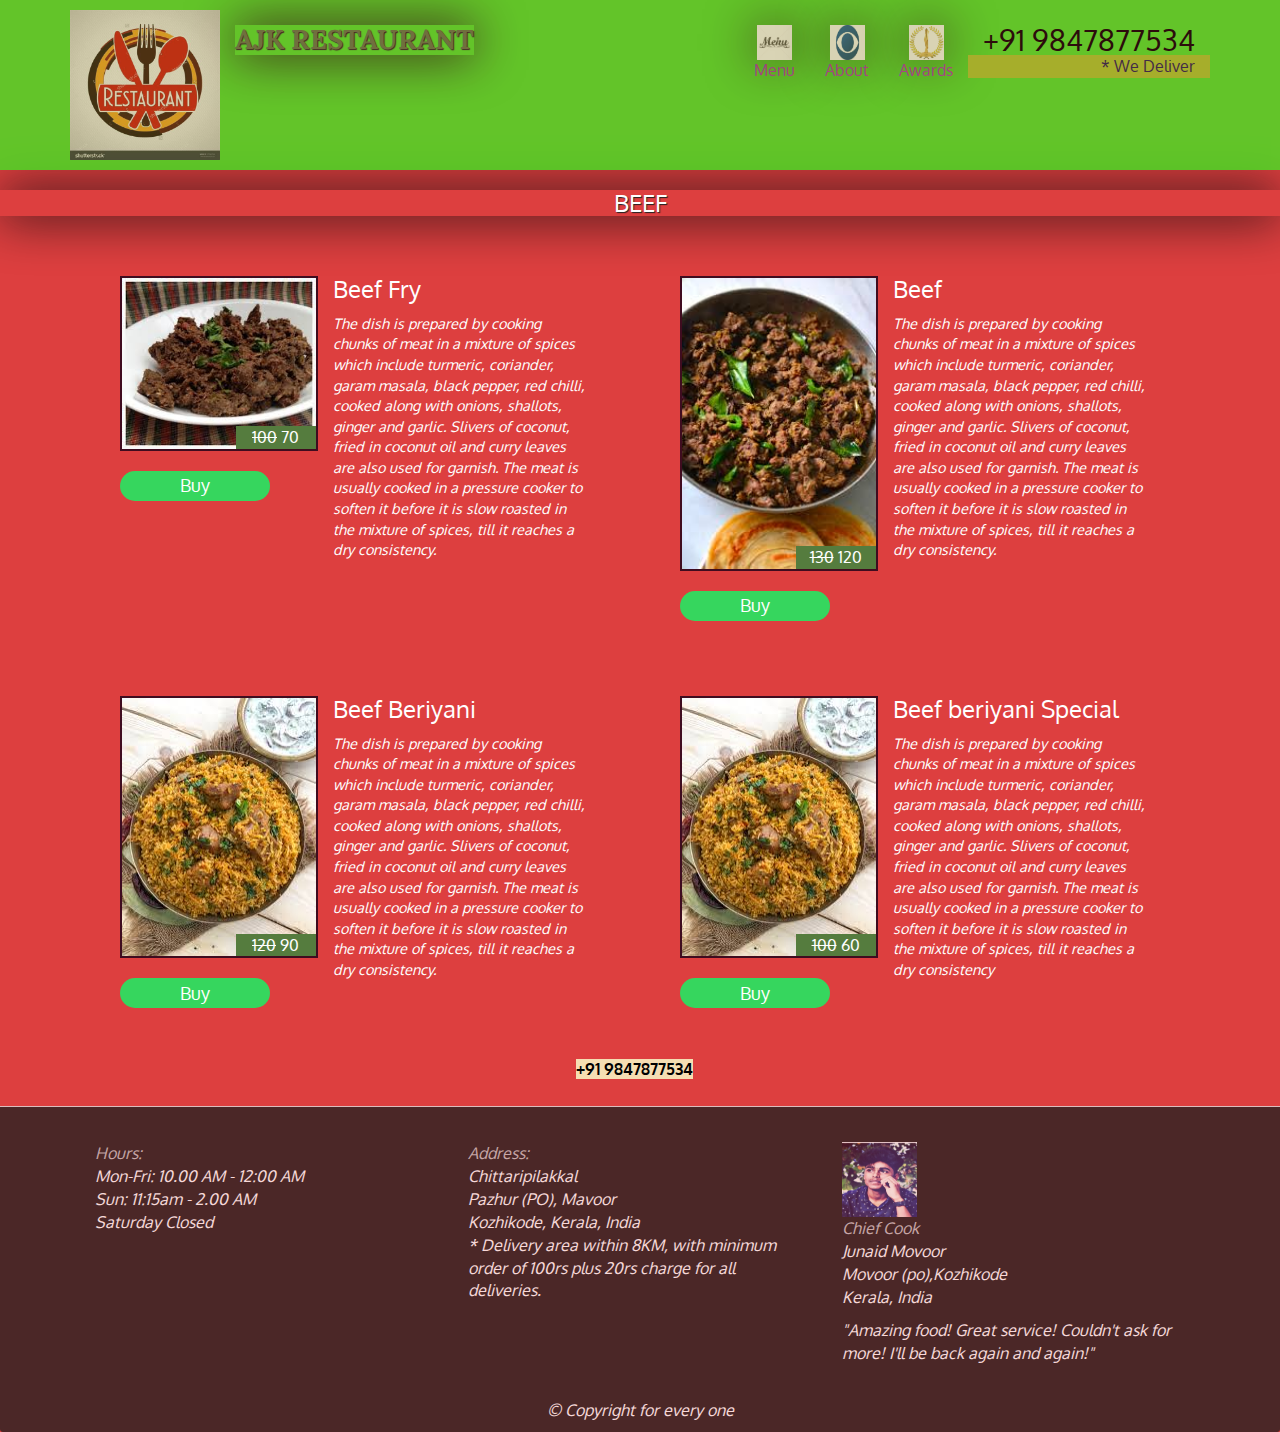
==== beef.html @ 37559feb "Add files via upload" ====
<!doctype html>
<html lang="en">
  <head>
    <meta charset="utf-8">
    <meta http-equiv="X-UA-Compatible" content="IE=edge">
    <meta name="viewport" content="width=device-width, initial-scale=1">
    <title></title>
    <link rel="stylesheet" href="css/bootstrap.min.css">
    <link rel="stylesheet" href="css/stylebf.css">
    <link href='https://fonts.googleapis.com/css?family=Oxygen:400,300,700' rel='stylesheet' type='text/css'>
    <link href='https://fonts.googleapis.com/css?family=Lora' rel='stylesheet' type='text/css'>
  </head>
  <body>
      <header>
        <nav id="header-nav" class="navbar navbar-default">
            <div class="container">
              <div class="navbar-header">
                <a href="index.html" class="pull-left visible-md visible-lg">
                  <div id="logo-img"><span class="imglo"><img src="img/logo.jfif"></span></div>
                </a>
      
                <div class="navbar-brand">
                  <a href="index.html"><h1>AJK Restaurant</h1></a>
                  
                </div>
      
                <button type="button" class="navbar-toggle collapsed" data-toggle="collapse" data-target="#collapsable-nav" aria-expanded="false">
                  <span class="sr-only">Toggle navigation</span>
                  <span class="icon-bar"></span>
                  <span class="icon-bar"></span>
                  <span class="icon-bar"></span>
                </button>
              </div>
      
              <div id="collapsable-nav" class="collapse navbar-collapse">
                 <ul id="nav-list" class="nav navbar-nav navbar-right">
                  <li>
                    <a href="menu-categories.html">
                      <span class="img"><img src="img/menu-logo-icon.jpg"></span><br class="hidden-xs">Menu</a>
                  </li>
                  <li>
                    <a href="#">
                        <span class="img"><img src="img/aboutlogo.jfif"></span><br class="hidden-xs"> About</a>
                  </li>
                  <li>
                    <a href="#">
                        <span class="img"><img src="img/avardslogo.jfif"></span></span><br class="hidden-xs"> Awards</a>
                  </li>
                  <li id="phone" class="hidden-xs">
                    <a href="tel:+919847877534">
                      <span>+91 9847877534</span></a><div class="deliver">* We Deliver</div>
                  </li>
                </ul>
              </div>
            </div>
          </nav>
      </header>
      <div class="chicken">
          <H3>Beef</H3>
      </div>
      <div id="main-content" class="container">
    
        <section class="row">
          <div class="menu-item-tile col-md-6">
            <div class="row">
              <div class="col-sm-5">
                <div class="menu-item-photo">
                  <div>
                    <span><strike>100</strike>  70</span></div>
                  <img class="img-responsive" width="250" height="150" src="img/beef fry.jfif" alt="Item">
                </div>
                <div class="Login">
              
                  <form>
                    <input type="button" onclick="window.location.href='file:///D:/assignment%205/contact.html'" value="Buy" />
            
                    </form>
              </div>
              </div>
              <div class="menu-item-description col-sm-7">
                <h3 class="menu-item-title">Beef Fry</h3>
                <p class="menu-item-details">The dish is prepared by cooking chunks of meat in a mixture of spices which include turmeric, coriander, garam masala, black pepper, red chilli, cooked along with onions, shallots, ginger and garlic. Slivers of coconut, fried in coconut oil and curry leaves are also used for garnish. The meat is usually cooked in a pressure cooker to soften it before it is slow roasted in the mixture of spices, till it reaches a dry consistency.</p>
              </div>
            </div>
            <hr class="visible-xs">
          </div>
    
          <div class="menu-item-tile col-md-6">
            <div class="row">
              <div class="col-sm-5">
                <div class="menu-item-photo">
                  <div><strike>130</strike> 120</div>
                  <img class="img-responsive" width="250" height="150" src="img/beef.jfif" alt="Item">
                </div>
                <div class="Login">
              
                  <form>
                    <input type="button" onclick="window.location.href='file:///D:/assignment%205/contact.html'" value="Buy" />
            
                    </form>
              </div>
              </div>
              <div class="menu-item-description col-sm-7">
                <h3 class="menu-item-title">Beef</h3>
                <p class="menu-item-details"> The dish is prepared by cooking chunks of meat in a mixture of spices which include turmeric, coriander, garam masala, black pepper, red chilli, cooked along with onions, shallots, ginger and garlic. Slivers of coconut, fried in coconut oil and curry leaves are also used for garnish. The meat is usually cooked in a pressure cooker to soften it before it is slow roasted in the mixture of spices, till it reaches a dry consistency.</p>
              </div>
            </div>
            <hr class="visible-xs">
          </div>
          
          <div class="clearfix visible-lg-block visible-md-block"></div>
    
          <div class="menu-item-tile col-md-6">
            <div class="row">
              <div class="col-sm-5">
                <div class="menu-item-photo">
                  <div><strike>120</strike>  90</div>
                  <img class="img-responsive" width="250" height="200" src="img/beef beriyani.jfif" alt="Item">
                </div>
                <div class="Login">
              
                  <form>
                        <input type="button" onclick="window.location.href='file:///D:/assignment%205/contact.html'" value="Buy" />
            
                    </form>
              </div>
              </div>
              <div class="menu-item-description col-sm-7">
                <h3 class="menu-item-title">Beef Beriyani</h3>
                <p class="menu-item-details">  The dish is prepared by cooking chunks of meat in a mixture of spices which include turmeric, coriander, garam masala, black pepper, red chilli, cooked along with onions, shallots, ginger and garlic. Slivers of coconut, fried in coconut oil and curry leaves are also used for garnish. The meat is usually cooked in a pressure cooker to soften it before it is slow roasted in the mixture of spices, till it reaches a dry consistency.</p>
              </div>
            </div>
            <hr class="visible-xs">
          </div>
    
          <div class="menu-item-tile col-md-6">
            <div class="row">
              <div class="col-sm-5">
                <div class="menu-item-photo">
                  <div><strike>100</strike>  60</div>
                  <img class="img-responsive" width="250" height="150" src="img/beef beriyani.jfif" alt="Item">
                </div>
                <div class="Login">
              
                  <form>
                    <input type="button" onclick="window.location.href='file:///D:/assignment%205/contact.html'" value="Buy" />  
            
                    </form>
              </div>
              </div>
              <div class="menu-item-description col-sm-7">
                <h3 class="menu-item-title">Beef beriyani Special</h3>
                <p class="menu-item-details"> The dish is prepared by cooking chunks of meat in a mixture of spices which include turmeric, coriander, garam masala, black pepper, red chilli, cooked along with onions, shallots, ginger and garlic. Slivers of coconut, fried in coconut oil and curry leaves are also used for garnish. The meat is usually cooked in a pressure cooker to soften it before it is slow roasted in the mixture of spices, till it reaches a dry consistency</p>
              </div>
            </div>
            <hr class="visible-xs">
          </div>
          
          
          <div class="clearfix visible-lg-block visible-md-block"></div>
    
        </section>
    
      </div>
      <div id="phone2" class="hidden-xs">
        <a href="tel:+919847877534">
          <span>+91 9847877534</span></a>
      </div>
      <footer class="panel-footer">
        <div class="container">
          <div class="row">
            <section id="hours" class="col-sm-4">
              <span>Hours:</span><br>
              Mon-Fri: 10.00 AM - 12:00 AM<br>
              Sun: 11:15am - 2.00 AM<br>
              Saturday Closed
              <hr class="visible-xs">
            </section>
            <section id="address" class="col-sm-4">
              <span>Address:</span><br>
              Chittaripilakkal<br>
              Pazhur (PO), Mavoor<br>
              Kozhikode, Kerala, India
              <p>* Delivery area within 8KM, with minimum order of 100rs plus 20rs charge for all deliveries.</p>
              <hr class="visible-xs">
            </section>
            <section id="testimonials" class="col-sm-4">
              <div class="jnd"><img src="img/jnd.jpg"></div>
              <span>Chief Cook</span>
              <p>Junaid Movoor<br>
                Movoor (po),Kozhikode<br>
                Kerala, India</p>
              <p>"Amazing food! Great service! Couldn't ask for more! I'll be back again and again!"</p>
            </section>
          </div>
          <div class="text-center">&copy; Copyright for every one</div>
        </div>
      </footer>

        <script src="js/jquery-2.1.4.min.js"></script>
        <script src="js/bootstrap.min.js"></script>
        <script src="js/script.js"></script>
      </body>
      </html>
---- css/stylebf.css ----
body {
    font-size: 16px;
    color: #fff;
    background-color:  rgb(221, 63, 63);
    font-family: 'Oxygen', sans-serif;
    
  }
  #header-nav {
    background-color: rgb(69, 230, 36);
    border-radius: 0;
    border: 0;
    opacity: .8;
  }
  #logo-img img {
    width: 150px;
    height: 150px;
    margin: 10px 15px 10px 0;
    opacity: .8;
  }
  
  .navbar-brand {
    padding-top: 25px;
  }
  
  .navbar-brand h1 {
    font-family: 'Lora', serif;
    color: #557c3e;
    font-size: 1.5em;
    text-transform: uppercase;
    font-weight: bold;
    text-shadow: 1px 1px 1px #222;
    margin-top: 0;
    margin-bottom: 0;
    box-shadow: 0 0 50px #0f0a0d;
  }
  .navbar-brand a:hover, .navbar-brand a:focus {
    text-decoration: none;
  }
  .navbar-brand p {
    color: #000;
    text-transform: uppercase;
    font-size: .7em;
    margin-top: 15px;
  }
  .navbar-brand p span { 
    vertical-align: middle;
  }
  .navbar-brand img {
      width: 50px;
      height: 25px;
  }
  
  #nav-list {
    margin-top: 10px;
  }
  #nav-list a {
    color: #a850a4;
    text-align: center;
  }
  #nav-list a:hover {
    background: #E7E7E7;
  }
  #nav-list a span {
    font-size: 1.8em;
  }
  #collapsable-nav a:hover {
    background-color: wheat;

  }
  
  
  #phone {
    margin-top: 5px;
  }
  #phone a { 
    text-align: center;
    padding-bottom: 0;
  }
  
  #phone div { 
    color: #1b2849;
    background-color: #99ca27;
    text-align: right;
    padding-right: 15px;
  }
  #phone span{
    width: 100px;
    height: 15px;
    color: black;
  }
  #phone a:hover{
    background-color: wheat;
  }
  .deliver {
    background-color: cornsilk;
  }
  
  .navbar-header button.navbar-toggle, .navbar-header .icon-bar {
    border: 1px solid #61122f;
  }
  .navbar-header button.navbar-toggle {
    clear: both;
    margin-top: -30px;
  }
  .img img {
    width: 35px;
    height: 35px;
    opacity: .8;
    box-shadow: 0 0 50px #0f0a0d;
  }
  .chicken {
      text-align: center;
      font-weight: bold;
      font-size: 1.5em;
      text-transform: uppercase;
      text-shadow: 1px 1px 1px #222;
      margin-top: 0;
      margin-bottom: 0;
      box-shadow: 0 0 50px #0f0a0d;
  }
  .category-tile { 
    position: relative;
    border: 2px solid #3F0C1F;
    overflow: hidden;
    width: 200px;
    height: 200px;
    margin: 0 auto 15px;
  }
  .category-tile span {
    position: absolute;
    bottom: 0;
    right: 0;
    width: 100%;
    text-align: center;
    font-size: 1.2em;
    text-transform: uppercase;
    background-color: #000;
    color: #fff;
    opacity: .8;
  }
  .category-tile:hover {
    box-shadow: 0 1px 5px 1px #cccccc;
  }
  
  #menu-categories-title + div {
    margin-bottom: 50px;
  }
  .menu-item-tile {
    margin-bottom: 25px;
  }
  .menu-item-tile hr {
    width: 80%;
  }
  .menu-item-tile .menu-item-price {
    font-size: 1.1em;
    text-align: right;
    margin-top: -15px;
    margin-right: -15px;
  }
  .menu-item-tile .menu-item-price span {
    font-size: .6em;
  }
  .menu-item-photo {
    position: relative;
    border: 2px solid #3F0C1F; 
    overflow: hidden;
    padding: 0;
    margin-right: -15px;
    margin-left: auto;
    margin-bottom: 20px;
    max-width: 250px;
  }
  .menu-item-photo div {
    position: absolute;
    bottom: 0;
    right: 0;
    width: 80px;
    background-color: #557c3e;
    text-align: center;
  }
  .menu-item-description {
    padding-right: 30px;
  }
  h3.menu-item-title {
    margin: 0 0 10px;
  }
  .menu-item-details {
    font-size: .9em;
    font-style: italic;
  }
  #phone2 span {
    width: 100px;
    height: 15px;
    background-color: wheat;
    color: black;
    font-weight: bold;
    position: relative;
    left: 45%;
    bottom: 25px;
  }
  .Login input[type="button"]{
    border: none;
    outline: none;
    height: 40px;
    width: 225px;
    background: #36d65e;
    color: #fff;
    font-size: 18px;
    border-radius: 20px;
}
.Login input[type="button"]:hover
{
    cursor: pointer;
    background: #ffc107;
    color: #000;
}
  #phone2 a :hover {
      background-color: rebeccapurple;
  }
  .panel-footer {
    background-color: rgb(39, 34, 34);
  }
  .panel-footer  {
    font-style: italic;
    opacity: .8;
  }
  .panel-footer span{
    color: rgba(255, 255, 255, 0.726);
  }
  .jnd {
    width: 75px;
    height: 75px;

  }
  .jnd img{
    width: 75px;
    height: 75px;
  
  }
  .row {
    padding: 25px;
  }
  @media (min-width: 1200px) {
    .Login input[type="button"]
    {
        border: none;
        outline: none;
        height: 30px;
        width: 150px;
        background: #36d65e;
        color: #fff;
        font-size: 18px;
        border-radius: 20px;
    }

    @media (min-width: 992px) and (max-width: 1199px) {

  }
  @media (max-width: 767px) {
      
    .navbar-brand {
        padding-top: 10px;
        height: 80px;
      }
      .navbar-brand h1 { 
        padding-top: 10px;
        font-size: 5vw; 
      }
      .navbar-brand p { 
        font-size: .6em;
        margin-top: 12px;
      }
      .navbar-brand p img { 
        height: 20px;
      }
    
      #collapsable-nav a { 
        font-size: 1.2em;
      }
      #collapsable-nav a span {
        font-size: 1em;
        margin-right: 5px;
      }
    
      #call-btn > a {
        font-size: 1.5em;
        display: block;
        margin: 0 20px;
        padding: 10px;
        border: 2px solid #fff;
        background-color: #f6b319;
        color: #951c49;
      }
      #xs-deliver {
        margin-top: 5px;
        font-size: .7em;
        letter-spacing: .1em;
        text-transform: uppercase;
      }
      .navbar-brand img{
          visibility: hidden;
      }
      .menu-item-photo, .menu-item-price {
        position: relative;
        right: 200px;
    }
    .Login input[type="button"]{
      border: none;
      outline: none;
      height: 40px;
      width: 200px;
      background: #36d65e;
      color: #fff;
      font-size: 18px;
      border-radius: 20px;

    }

  }
  @media (max-width: 767px) {
    .navbar-brand {
        padding-top: 10px;
        height: 80px;
      }
      .navbar-brand h1 { 
        padding-top: 10px;
        font-size: 5vw; 
      }
      .navbar-brand p { 
        font-size: .6em;
        margin-top: 12px;
      }
      .navbar-brand p img { 
        height: 20px;
      }
    
      #collapsable-nav a { 
        font-size: 1.2em;
      }
      #collapsable-nav a span {
        font-size: 1em;
        margin-right: 5px;
      }
    
      #call-btn > a {
        font-size: 1.5em;
        display: block;
        margin: 0 20px;
        padding: 10px;
        border: 2px solid #fff;
        background-color: #f6b319;
        color: #951c49;
      }
      #xs-deliver {
        margin-top: 5px;
        font-size: .7em;
        letter-spacing: .1em;
        text-transform: uppercase;
      }
      .navbar-brand img{
          visibility: hidden;
      }
    .Login input[type="button"]{
        border: none;
        outline: none;
        height: 40px;
        width: 200px;
        background: #36d65e;
        color: #fff;
        font-size: 18px;
        border-radius: 20px;
    }
  

  }

  @media (max-width: 479px) {
    .navbar-brand {
        padding-top: 10px;
        height: 80px;

    }

    .navbar-brand h1 { 
        padding-top: 5px;
        font-size: 6vw;
      }

  }
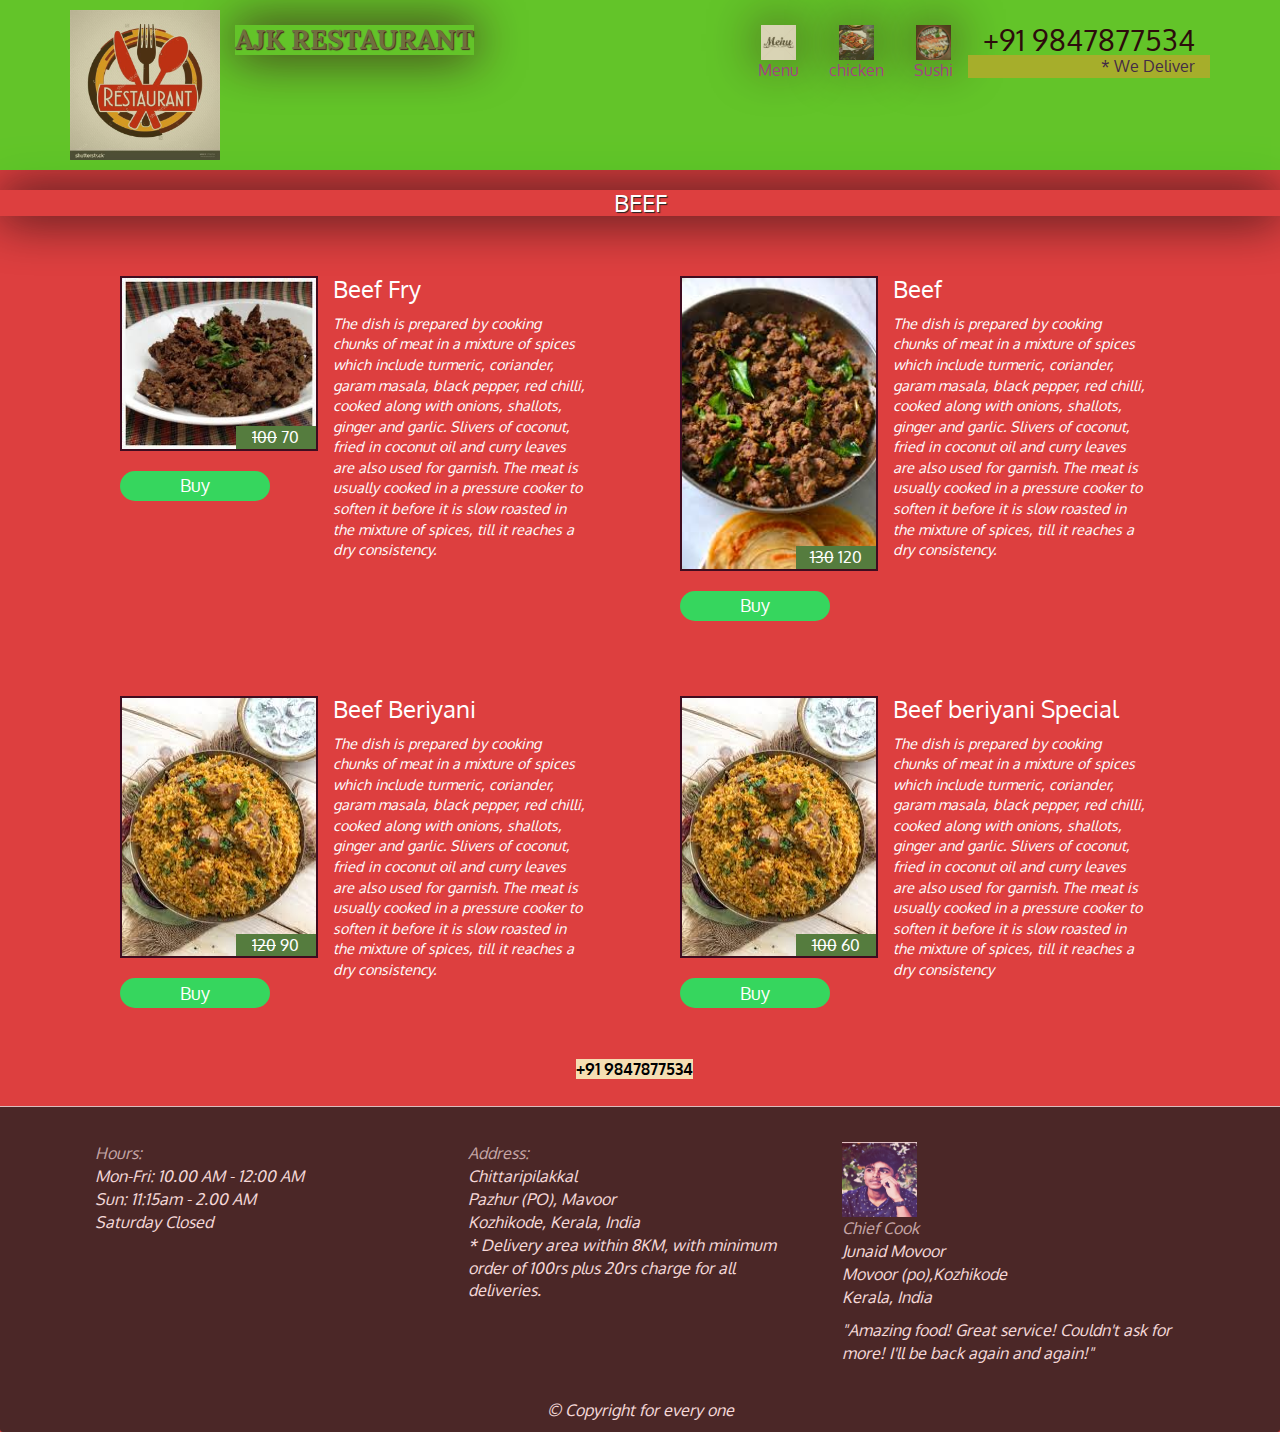
==== commit f406f49d: "Update beef.html" ====
--- a/beef.html
+++ b/beef.html
@@ -32,19 +32,19 @@
                 </button>
               </div>
       
-              <div id="collapsable-nav" class="collapse navbar-collapse">
+             <div id="collapsable-nav" class="collapse navbar-collapse">
                  <ul id="nav-list" class="nav navbar-nav navbar-right">
                   <li>
                     <a href="menu-categories.html">
                       <span class="img"><img src="img/menu-logo-icon.jpg"></span><br class="hidden-xs">Menu</a>
                   </li>
                   <li>
-                    <a href="#">
-                        <span class="img"><img src="img/aboutlogo.jfif"></span><br class="hidden-xs"> About</a>
+                    <a href="Chicken.html">
+                        <span class="img"><img src="img/chicken 65.jpg"></span><br class="hidden-xs"> chicken</a>
                   </li>
                   <li>
-                    <a href="#">
-                        <span class="img"><img src="img/avardslogo.jfif"></span></span><br class="hidden-xs"> Awards</a>
+                    <a href="sushi.html">
+                        <span class="img"><img src="img/sushi 1.jpg"></span></span><br class="hidden-xs"> Sushi</a>
                   </li>
                   <li id="phone" class="hidden-xs">
                     <a href="tel:+919847877534">
@@ -72,7 +72,7 @@
                 <div class="Login">
               
                   <form>
-                    <input type="button" onclick="window.location.href='file:///D:/assignment%205/contact.html'" value="Buy" />
+                    <input type="button" onclick="window.location.href='https://jaseem1999.github.io/contact/.'" value="Buy" />
             
                     </form>
               </div>
@@ -95,7 +95,7 @@
                 <div class="Login">
               
                   <form>
-                    <input type="button" onclick="window.location.href='file:///D:/assignment%205/contact.html'" value="Buy" />
+                    <input type="button" onclick="window.location.href='https://jaseem1999.github.io/contact/.'" value="Buy" />
             
                     </form>
               </div>
@@ -120,7 +120,7 @@
                 <div class="Login">
               
                   <form>
-                        <input type="button" onclick="window.location.href='file:///D:/assignment%205/contact.html'" value="Buy" />
+                        <input type="button" onclick="window.location.href='https://jaseem1999.github.io/contact/.'" value="Buy" />
             
                     </form>
               </div>
@@ -143,7 +143,7 @@
                 <div class="Login">
               
                   <form>
-                    <input type="button" onclick="window.location.href='file:///D:/assignment%205/contact.html'" value="Buy" />  
+                    <input type="button" onclick="window.location.href='https://jaseem1999.github.io/contact/.'" value="Buy" />  
             
                     </form>
               </div>
@@ -201,4 +201,4 @@
         <script src="js/bootstrap.min.js"></script>
         <script src="js/script.js"></script>
       </body>
-      </html>+      </html>
